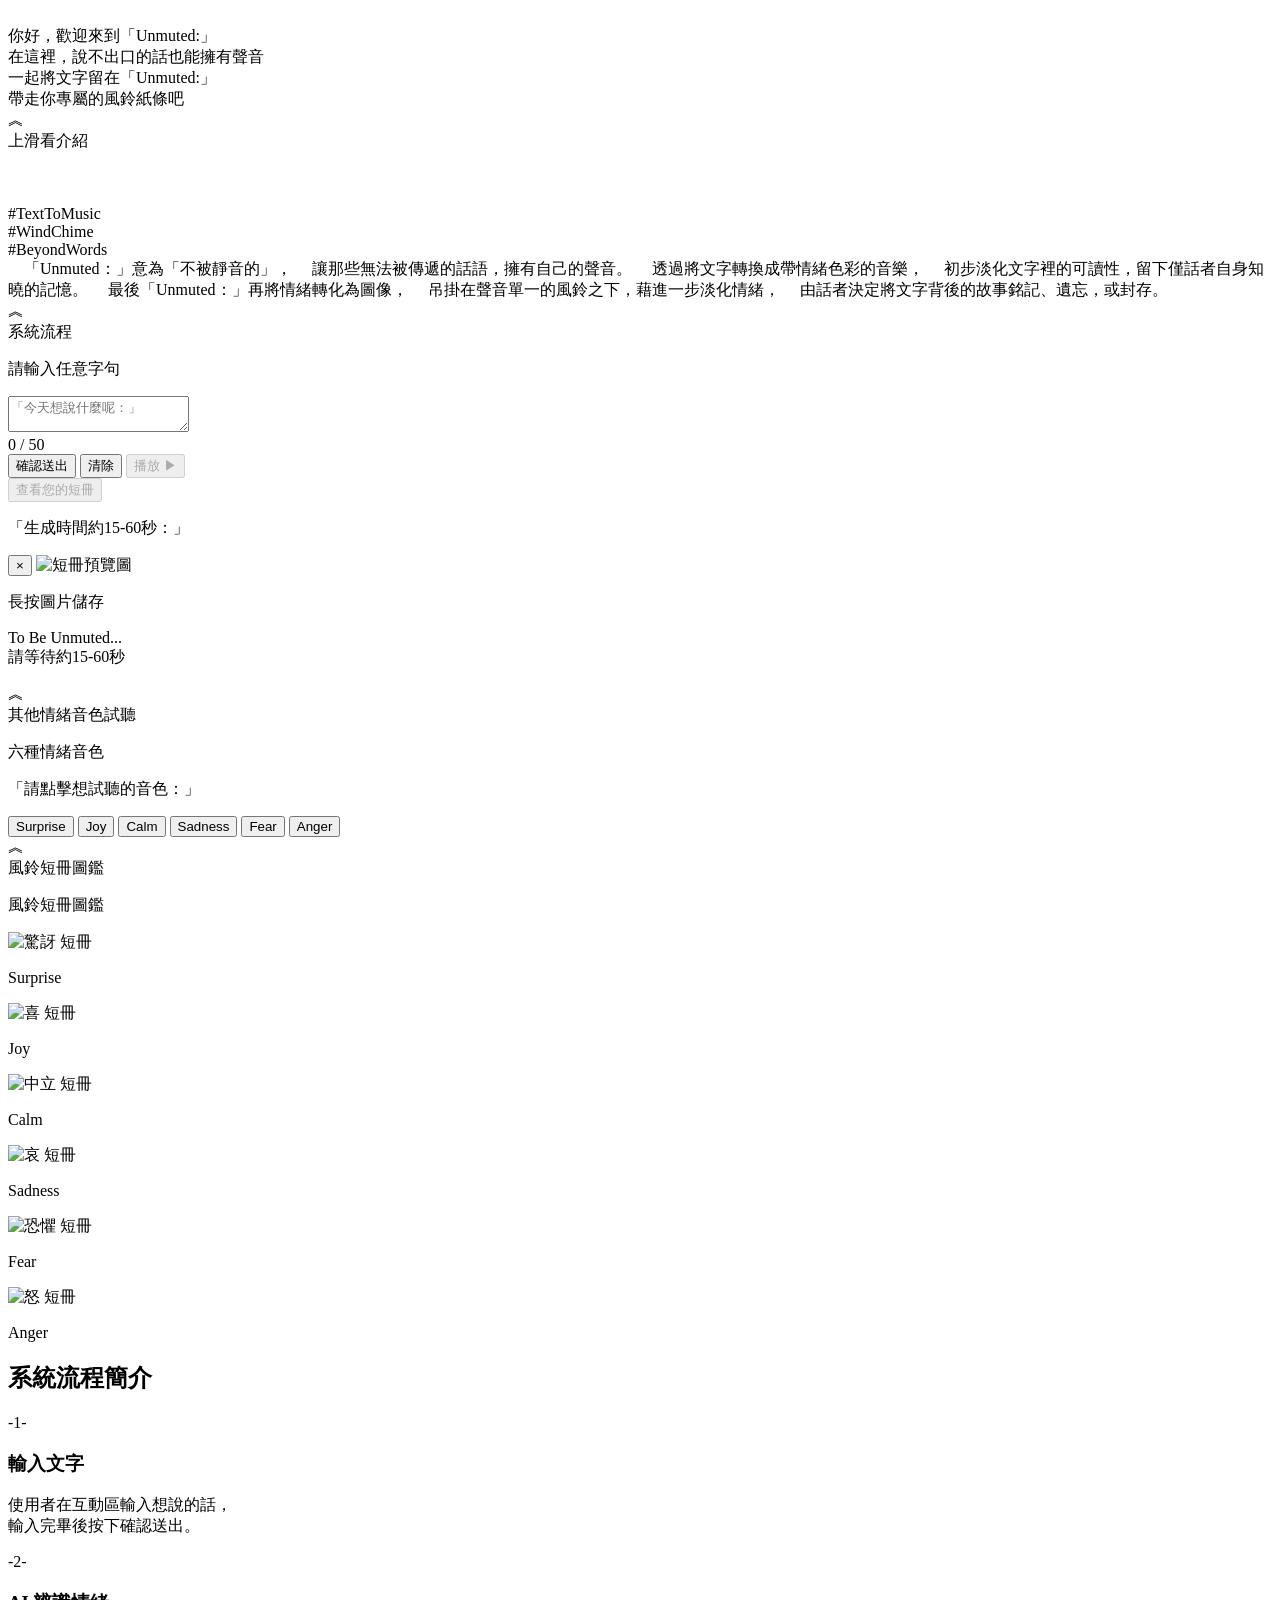
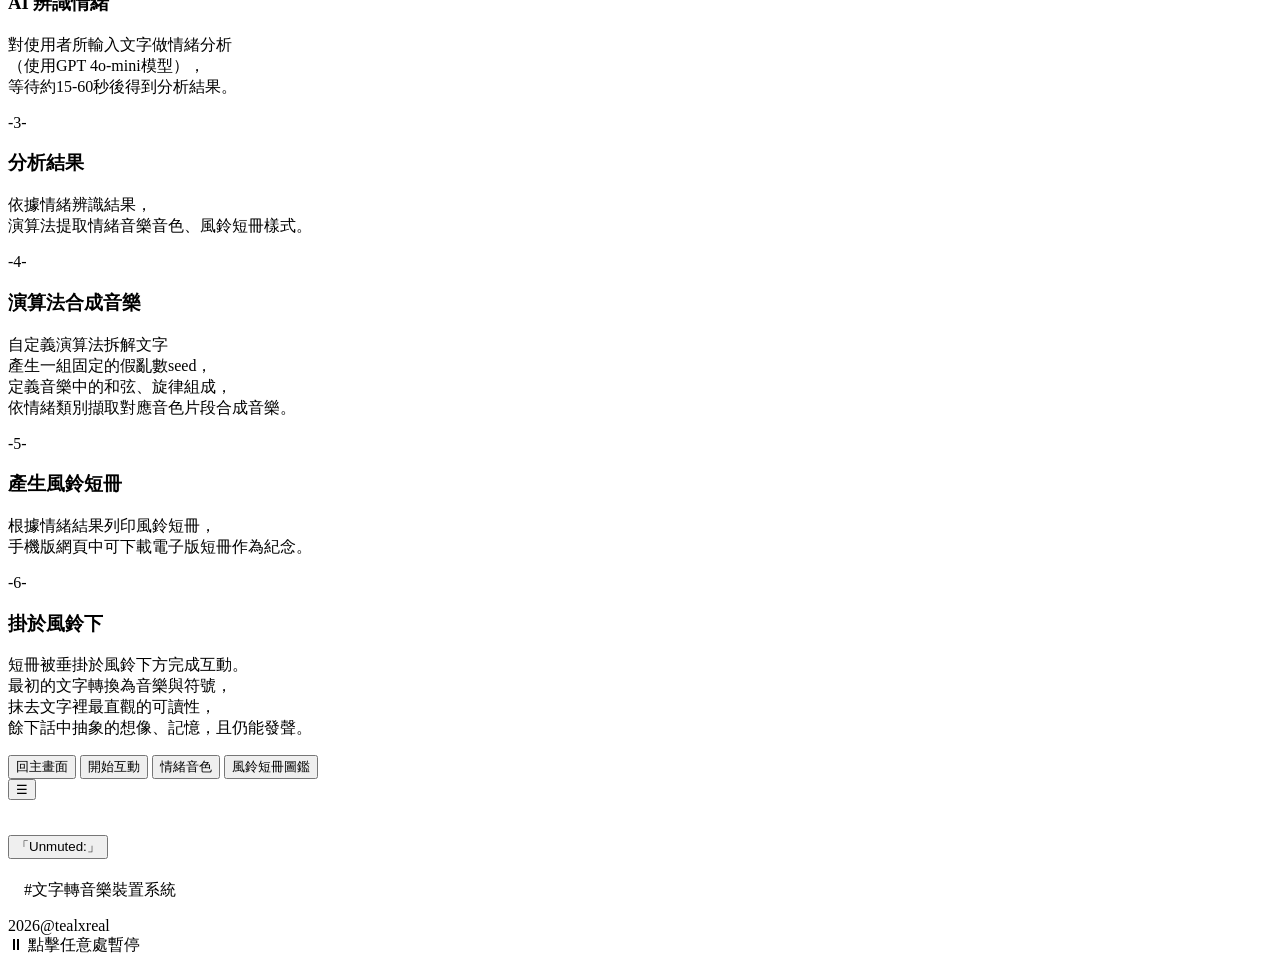
==== public/index.html @ 3f4a7a71 "83" ====
<!DOCTYPE html>

<html lang="zh-Hant">
<head>
    <meta charset="UTF-8">
    <meta name="viewport" content="width=device-width, initial-scale=1.0">
    <title>「Unmuted：」</title>
    <link rel="icon" type="image/jpg" href="/pic/unmutedicon512.jpg">
    <link rel="apple-touch-icon" href="/pic/unmutedicon512.jpg">
    <link rel="stylesheet" href="/style.css">
</head>
<body>
<div id="bg" aria-hidden="true">
    <div id="bgTrack">
      <div class="bgSlide" style="background-image:url('/pic/bkgd1.png')"></div>
      <div class="bgSlide" style="background-image:url('/pic/bkgd2.png')"></div>
      <div class="bgSlide" style="background-image:url('/pic/bkgd3.png')"></div>
      <div class="bgSlide" style="background-image:url('/pic/bkgd4.png')"></div>
      <div class="bgSlide" style="background-image:url('/pic/bkgd5.png')"></div>
      <div class="bgSlide" style="background-image:url('/pic/bkgd6.png')"></div>
      <!-- 下面這三張是「複製一份」用來無縫循環 -->
      <div class="bgSlide" style="background-image:url('/pic/bkgd1.png')"></div>
      <div class="bgSlide" style="background-image:url('/pic/bkgd2.png')"></div>
      <div class="bgSlide" style="background-image:url('/pic/bkgd3.png')"></div>
      <div class="bgSlide" style="background-image:url('/pic/bkgd4.png')"></div>
      <div class="bgSlide" style="background-image:url('/pic/bkgd5.png')"></div>
      <div class="bgSlide" style="background-image:url('/pic/bkgd6.png')"></div>
    </div>
  </div>
    <div id="artLayer" aria-hidden="true">
        <img id="mainArt" class="art-long art-main is-active" src="/pic/bg_main.PNG" alt="">
        <img id="interactionArt" class="art-long art-interaction" src="/pic/bg_int.PNG" alt="">
    </div>
<div class="overlay"></div>
<div class="container">

    <!-- 🌿 主畫面 -->
    <section id="home-view" class="page" data-group="main">
        <div class = "title-group">
            <div class = "title2">你好，歡迎來到「Unmuted:」<br>
                在這裡，說不出口的話也能擁有聲音<br>
                一起將文字留在「Unmuted:」<br>
                帶走你專屬的風鈴紙條吧

            </div>
        </div>
        <div class="start-hint fx fx-up">︽<br>上滑看介紹</div>
    </section>
    <!-- 🌿 理念介紹頁 -->
    <section id="concept-view" class="page" data-group="main">
        <div class="concept-block">
            <p class = "about-text fx1206 fx-up">　　　　</p>
            <div class="hashtag fx06 fx-left">#TextToMusic<br>#WindChime<br>#BeyondWords</div>
            <div class = "concept-container">
            <div class = "concept fx08 fx-right2">
            　「Unmuted：」意為「不被靜音的」，
            　讓那些無法被傳遞的話語，擁有自己的聲音。
            
            　透過將文字轉換成帶情緒色彩的音樂，
            　初步淡化文字裡的可讀性，留下僅話者自身知曉的記憶。
            
            　最後「Unmuted：」再將情緒轉化為圖像，
            　吊掛在聲音單一的風鈴之下，藉進一步淡化情緒，
            　由話者決定將文字背後的故事銘記、遺忘，或封存。
            </div>
            
            </div>
        </div>
        <div class="start-hint fx fx-up">︽<br>系統流程</div>
    </section>
    <!-- 🌿 互動體驗頁1 -->
    <section id="experience-view-1" class="page experience-page" data-group="interaction">
        <div class="experience-block">
            
            <p class = glow-texth2>請輸入任意字句</p>
            <p id="analysisResult" class = "analysis-result hidden"></p>
            <textarea 
                id="user-input"
                maxlength="100"
                placeholder="「今天想說什麼呢：」"
            ></textarea>
            <div class="char-counter">
                <span id="char-count">0</span> / 50
            </div>

            <div class="action-row">
                <button type="button" id="generate-btn">確認送出</button>
                <button type="button" id="clear-btn">清除</button>
                <!-- ✅ 一開始就顯示，但 disabled -->
                <button type="button" id="play-btn" disabled>播放 ▶︎</button>
                <div class="tanzaku-actions">
                    <button id="viewTanzakuBtn" class="ghost-btn" type="button" disabled>
                    查看您的短冊
                    </button>
                </div>
            </div>
            <p class="glow-textt">「生成時間約15-60秒：」</p>   
            <div id="tanzakuPreviewWrap" class="tanzaku-preview-wrap hidden" aria-hidden="true">
            <div class="tanzaku-preview-panel">
                <button type="button" id="closeTanzakuPreview" class="tanzaku-close-btn">×</button>
                <img id="tanzakuPreviewImg" alt="短冊預覽圖">
                <p class="save-tip">長按圖片儲存</p>
            </div>
        </div>
        </div>
        <div id="loadingOverlay" class="loading-overlay hidden" aria-hidden="true">
            <div class="loading-ring-wrap">
                <div class="double-ring">
                    <div></div>
                    <div></div>
                </div>
                <p class="glow-textt">To Be Unmuted...<br>請等待約15-60秒</p>  
            </div>
        </div>
        <div class="start-hint">︽<br>其他情緒音色試聽</div> 
    </section>
    <!-- 🌿 互動體驗頁2 -->
    <section id="experience-view-2" class="page experience-page" data-group="interaction">
        <div class="experience-block">
            
            <p class = "glow-texth2">六種情緒音色</p>
            <p class = "glow-textt">「請點擊想試聽的音色：」</p>
            <div class="emotion-buttons">
                <button class="emotion-btn" data-emotion="surprise">Surprise</button>
                <button class="emotion-btn" data-emotion="joy">Joy</button>
                <button class="emotion-btn" data-emotion="calm">Calm</button>
                <button class="emotion-btn" data-emotion="sadness">Sadness</button>
                <button class="emotion-btn" data-emotion="fear">Fear</button>
                <button class="emotion-btn" data-emotion="anger">Anger</button>
            </div>
        </div>
        <div class="start-hint">︽<br>風鈴短冊圖鑑</div> 
    </section>
    <section id="catalog-view" class="page" data-group="interaction">
    <div class="catalog-block">
        <p class="glow-texth2">風鈴短冊圖鑑</p>

        <div class="slider-wrap catalog-slider-wrap">
            <div class="slider" aria-label="Tanzaku gallery">
                <div class="catalog-spacer" aria-hidden="true"></div>
                <article class="slider-card catalog-slider-card">
                    <div class="catalog-image-wrap">
                        <img class="catalog-image" src="/pic/catalog_surprise.png" alt="驚訝 短冊">
                    </div>
                    <p class="catalog-label">Surprise</p>
                </article>
                <article class="slider-card catalog-slider-card">
                    <div class="catalog-image-wrap">
                        <img class="catalog-image" src="/pic/catalog_joy.png" alt="喜 短冊">
                    </div>
                    <p class="catalog-label">Joy</p>
                </article>
                <article class="slider-card catalog-slider-card">
                    <div class="catalog-image-wrap">
                        <img class="catalog-image" src="/pic/catalog_calm.png" alt="中立 短冊">
                    </div>
                    <p class="catalog-label">Calm</p>
                </article>
                <article class="slider-card catalog-slider-card">
                    <div class="catalog-image-wrap">
                        <img class="catalog-image" src="/pic/catalog_sadness.png" alt="哀 短冊">
                    </div>
                    <p class="catalog-label">Sadness</p>
                </article>
                <article class="slider-card catalog-slider-card">
                    <div class="catalog-image-wrap">
                        <img class="catalog-image" src="/pic/catalog_fear.png" alt="恐懼 短冊">
                    </div>
                    <p class="catalog-label">Fear</p>
                </article>
                <article class="slider-card catalog-slider-card">
                    <div class="catalog-image-wrap">
                        <img class="catalog-image" src="/pic/catalog_anger.png" alt="怒 短冊">
                    </div>
                    <p class="catalog-label">Anger</p>
                </article>
                <div class="catalog-spacer" aria-hidden="true"></div>
            </div>
            <div class="slider-dots">
                <span class="dot is-active"></span>
                <span class="dot"></span>
                <span class="dot"></span>
                <span class="dot"></span>
                <span class="dot"></span>
                <span class="dot"></span>
            </div>
        </div>
    </div>
</section>
    <!-- 🌿 系統流程頁 -->
    <section id="system-view" class="page" data-group="main">
        <div class="system-block">
            <h2 class = "glow-texth2 fx06 fx-right2">系統流程簡介</h2>
            <div class="slider-wrap fx fx-left">
            <div class="slider" aria-label="Workflow details">
                <div class="slider-spacer" aria-hidden="true"></div>
                <article class="slider-card">
                    <div class="slider-card-num">-1-</div>
                    <h3 class="slider-card-title">輸入文字</h3>
                    <p class="slider-card-text">
                        使用者在互動區輸入想說的話，<br>輸入完畢後按下確認送出。
                    </p>
                </article>

                <article class="slider-card">
                    <div class="slider-card-num">-2-</div>
                    <h3 class="slider-card-title">AI 辨識情緒</h3>
                    <p class="slider-card-text">
                        對使用者所輸入文字做情緒分析<br>
                        （使用GPT 4o-mini模型），<br>
                        等待約15-60秒後得到分析結果。
                    </p>
                </article>

                <article class="slider-card">
                    <div class="slider-card-num">-3-</div>
                    <h3 class="slider-card-title">分析結果</h3>
                    <p class="slider-card-text">
                        依據情緒辨識結果，<br>
                        演算法提取情緒音樂音色、風鈴短冊樣式。
                    </p>
                </article>

                <article class="slider-card">
                    <div class="slider-card-num">-4-</div>
                    <h3 class="slider-card-title">演算法合成音樂</h3>
                    <p class="slider-card-text">
                        自定義演算法拆解文字<br>
                        產生一組固定的假亂數seed，<br>
                        定義音樂中的和弦、旋律組成，<br>
                        依情緒類別擷取對應音色片段合成音樂。
                    </p>
                </article>

                <article class="slider-card">
                    <div class="slider-card-num">-5-</div>
                    <h3 class="slider-card-title">產生風鈴短冊</h3>
                    <p class="slider-card-text">
                        根據情緒結果列印風鈴短冊，<br>
                        手機版網頁中可下載電子版短冊作為紀念。
                    </p>
                </article> 

                <article class="slider-card">
                    <div class="slider-card-num">-6-</div>
                    <h3 class="slider-card-title">掛於風鈴下</h3>
                    <p class="slider-card-text">
                        短冊被垂掛於風鈴下方完成互動。<br>
                        最初的文字轉換為音樂與符號，<br>
                        抹去文字裡最直觀的可讀性，<br>
                        餘下話中抽象的想像、記憶，且仍能發聲。
                    </p>
                </article>
                <div class="slider-spacer" aria-hidden="true"></div>
            </div>
            <div class="slider-dots">
                <span class="dot is-active"></span>
                <span class="dot"></span>
                <span class="dot"></span>
                <span class="dot"></span>
                <span class="dot"></span>
                <span class="dot"></span>
            </div>  
        </div>
    </div>
</section>
<div id="sidebarOverlay" class="sidebar-overlay" aria-hidden="true">
    <div class="sidebar-panel">
        <button class="sidebar-link" type="button" data-target="home-view">
            回主畫面
        </button>
        <button class="sidebar-link" type="button" data-target="experience-view-1">
            開始互動
        </button>
        <button class="sidebar-link" type="button" data-target="experience-view-2">
            情緒音色
        </button>
        <button class="sidebar-link" type="button" data-target="catalog-view">
            風鈴短冊圖鑑
        </button>
    </div>
</div>
<button class="sidebar-toggle" type="button">
    <span class="sidebar-toggle-icon">☰</span>
</button>
<div class="site-frame">
    <header class="site-topbar">
        <div class="site-topbar-inner">
            <div class="site-brand">
                <h1 class="site-title">
                <button class="home-btn close-interaction-btn" type="button">「Unmuted:」</button>
                </h1>
                <p class="site-subtitle">　#文字轉音樂裝置系統</p>
            </div>
            
        </div>
    </header>

    <footer class="site-bottombar">
        <div class="site-bottombar-inner">
            <div class="site-meta">2026@tealxreal</div>
        </div>
    </footer>
</div>
</div>
<div id="tap-to-pause" class="tap-to-pause is-hidden" aria-live="polite">
  ⏸︎ 點擊任意處暫停
</div>
    <script src="/tanzaku.js"></script>
    <script src="/main.js"></script>
    
</body>
</html>
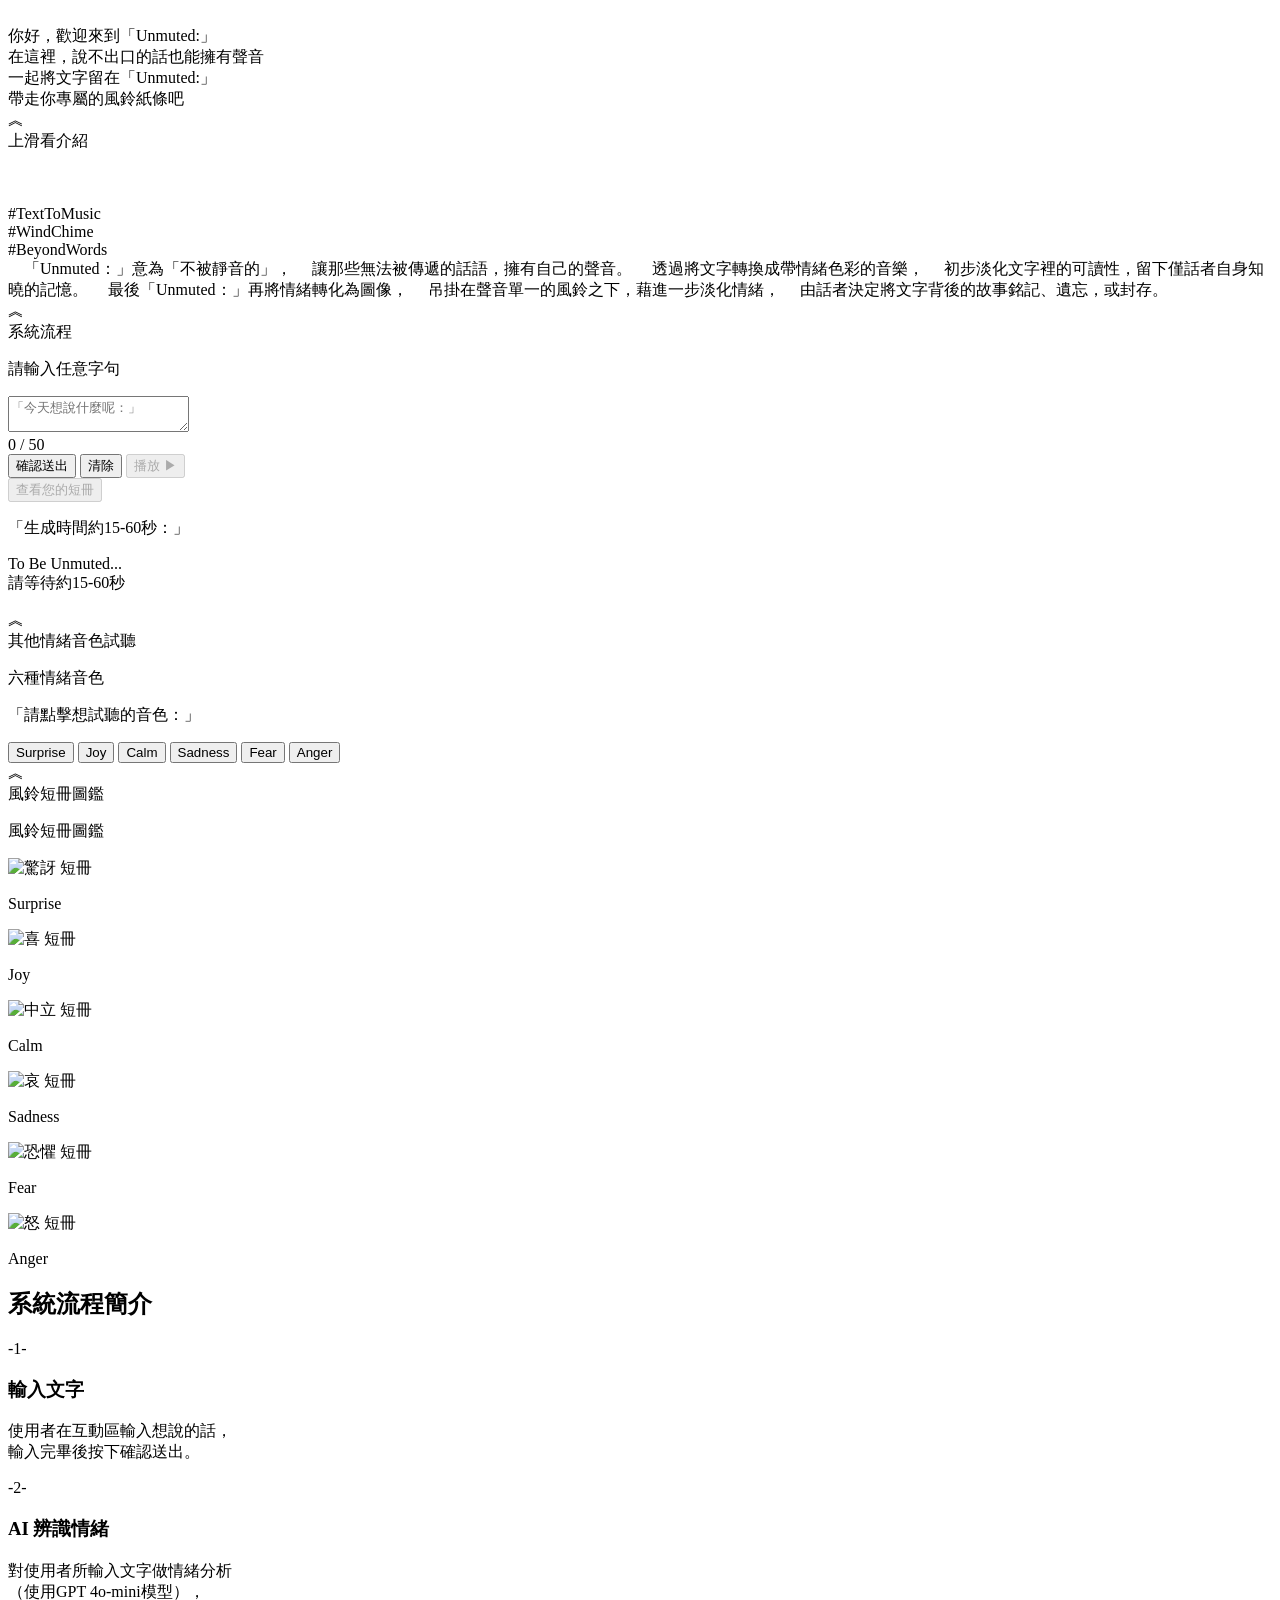
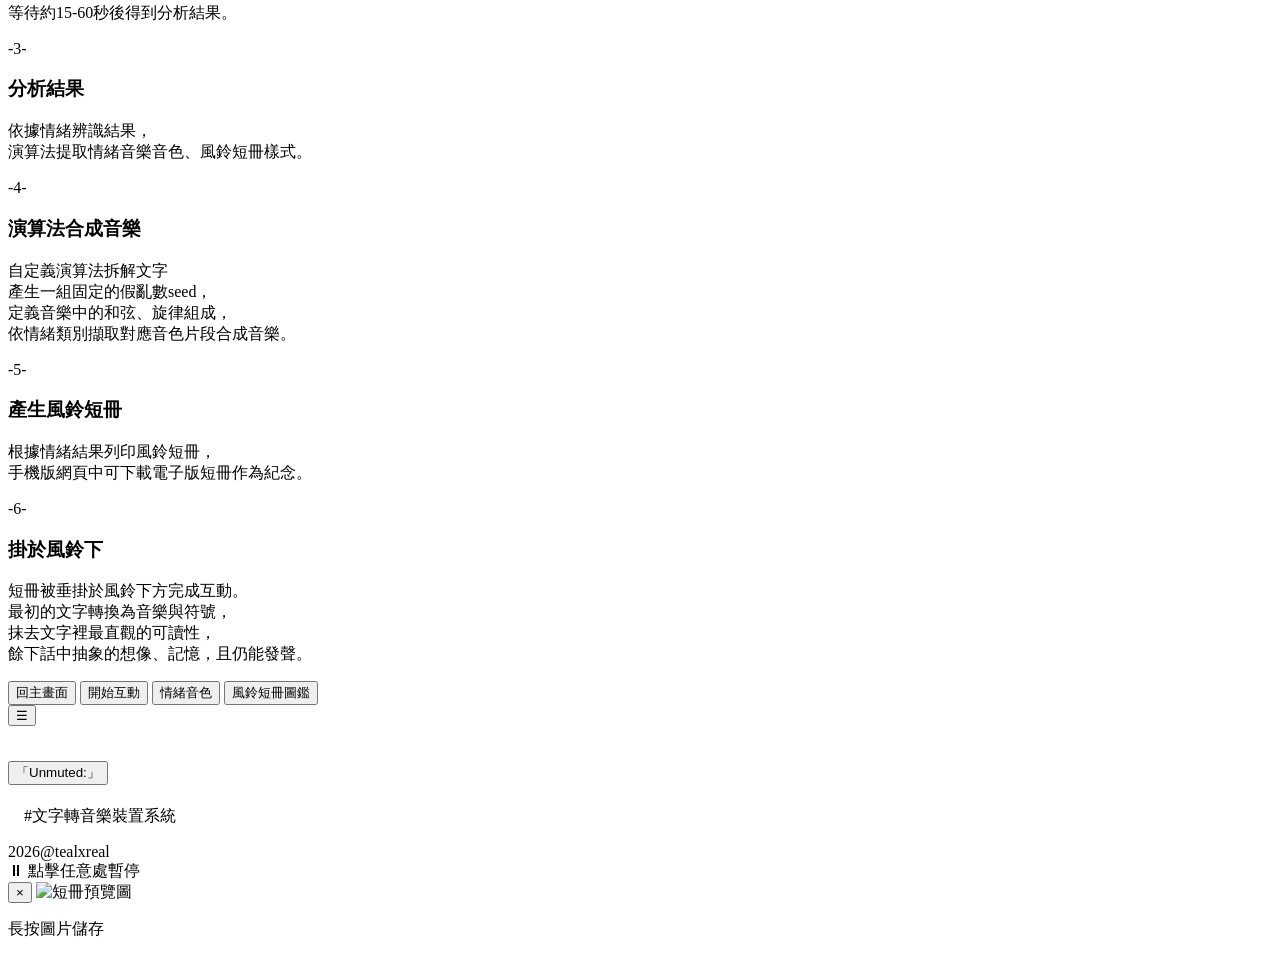
==== commit ab74d73c: "90" ====
--- a/public/index.html
+++ b/public/index.html
@@ -95,13 +95,7 @@
                 </div>
             </div>
             <p class="glow-textt">「生成時間約15-60秒：」</p>   
-            <div id="tanzakuPreviewWrap" class="tanzaku-preview-wrap hidden" aria-hidden="true">
-            <div class="tanzaku-preview-panel">
-                <button type="button" id="closeTanzakuPreview" class="tanzaku-close-btn">×</button>
-                <img id="tanzakuPreviewImg" alt="短冊預覽圖">
-                <p class="save-tip">長按圖片儲存</p>
-            </div>
-        </div>
+            
         </div>
         <div id="loadingOverlay" class="loading-overlay hidden" aria-hidden="true">
             <div class="loading-ring-wrap">
@@ -306,6 +300,13 @@
 <div id="tap-to-pause" class="tap-to-pause is-hidden" aria-live="polite">
   ⏸︎ 點擊任意處暫停
 </div>
+        <div id="tanzakuPreviewWrap" class="tanzaku-preview-wrap hidden" aria-hidden="true">
+            <div class="tanzaku-preview-panel">
+                <button type="button" id="closeTanzakuPreview" class="tanzaku-close-btn">×</button>
+                <img id="tanzakuPreviewImg" alt="短冊預覽圖">
+                <p class="save-tip">長按圖片儲存</p>
+            </div>
+        </div>
     <script src="/tanzaku.js"></script>
     <script src="/main.js"></script>
     
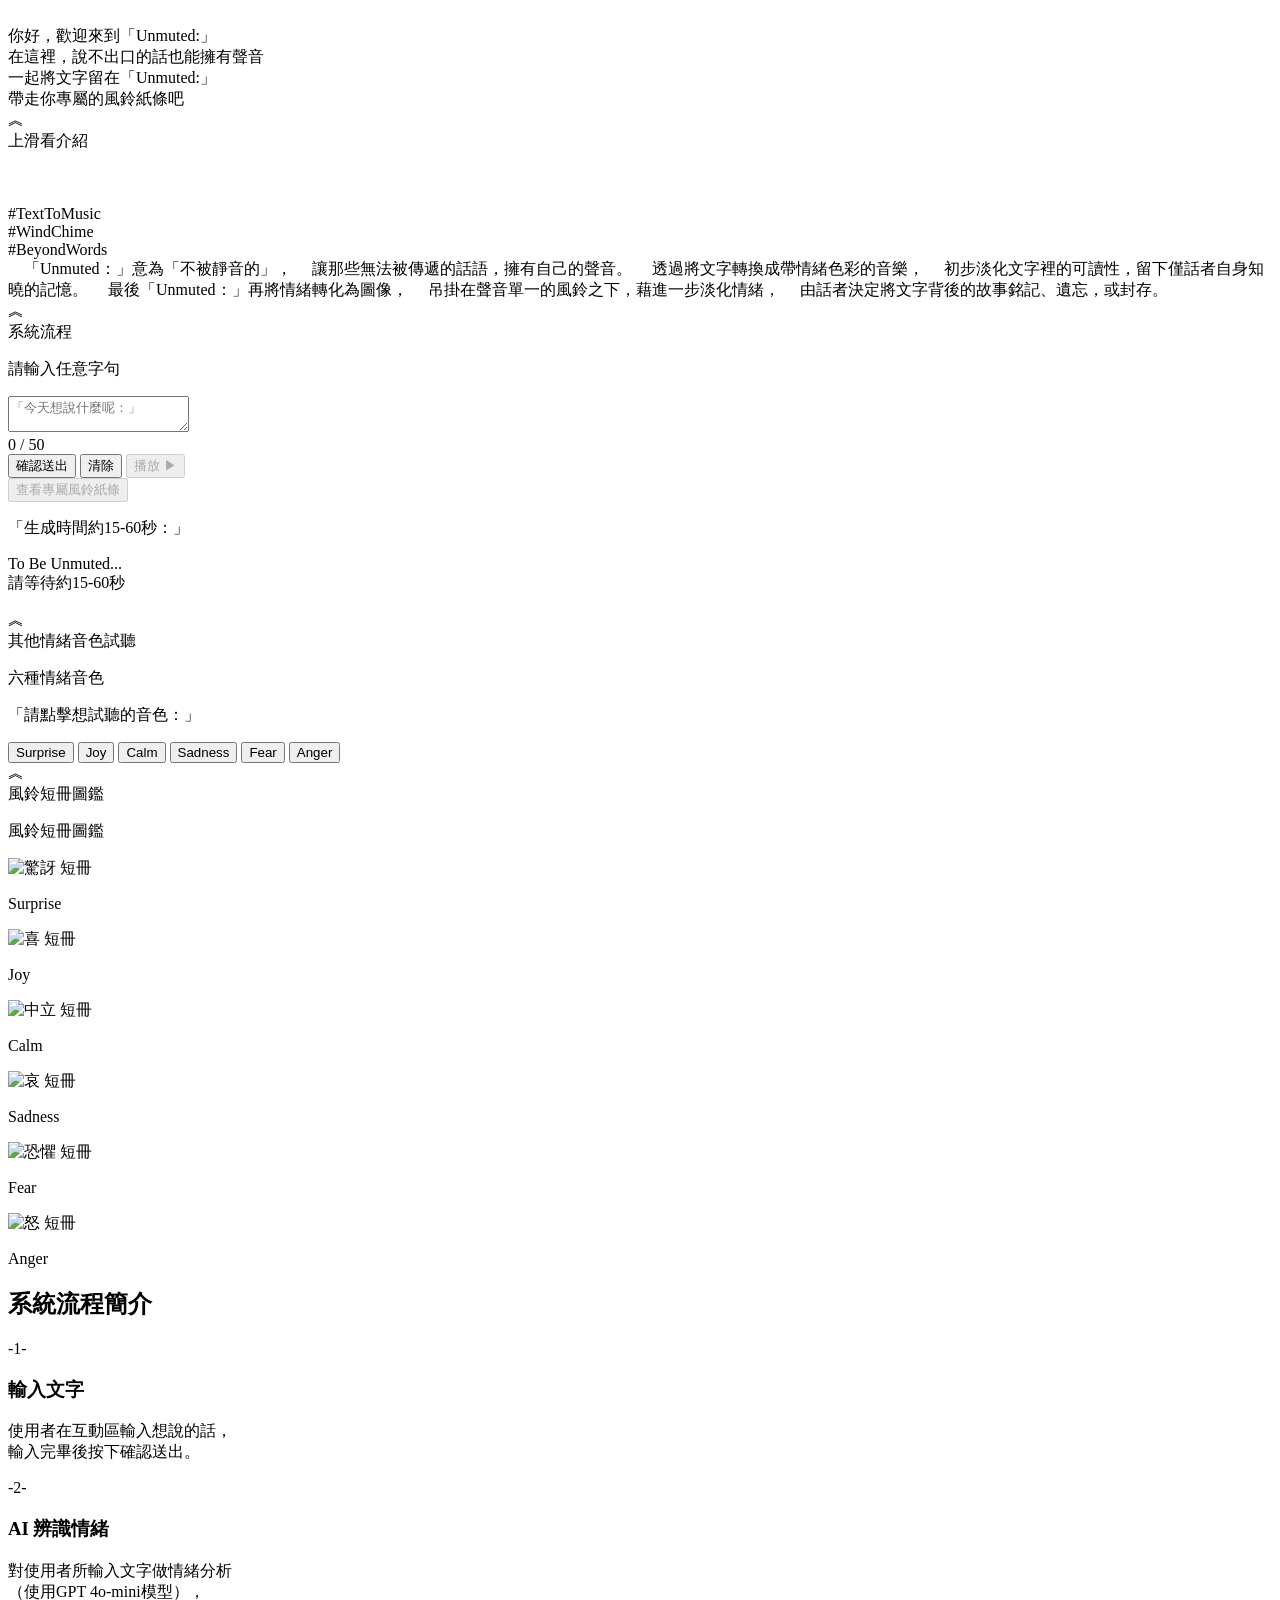
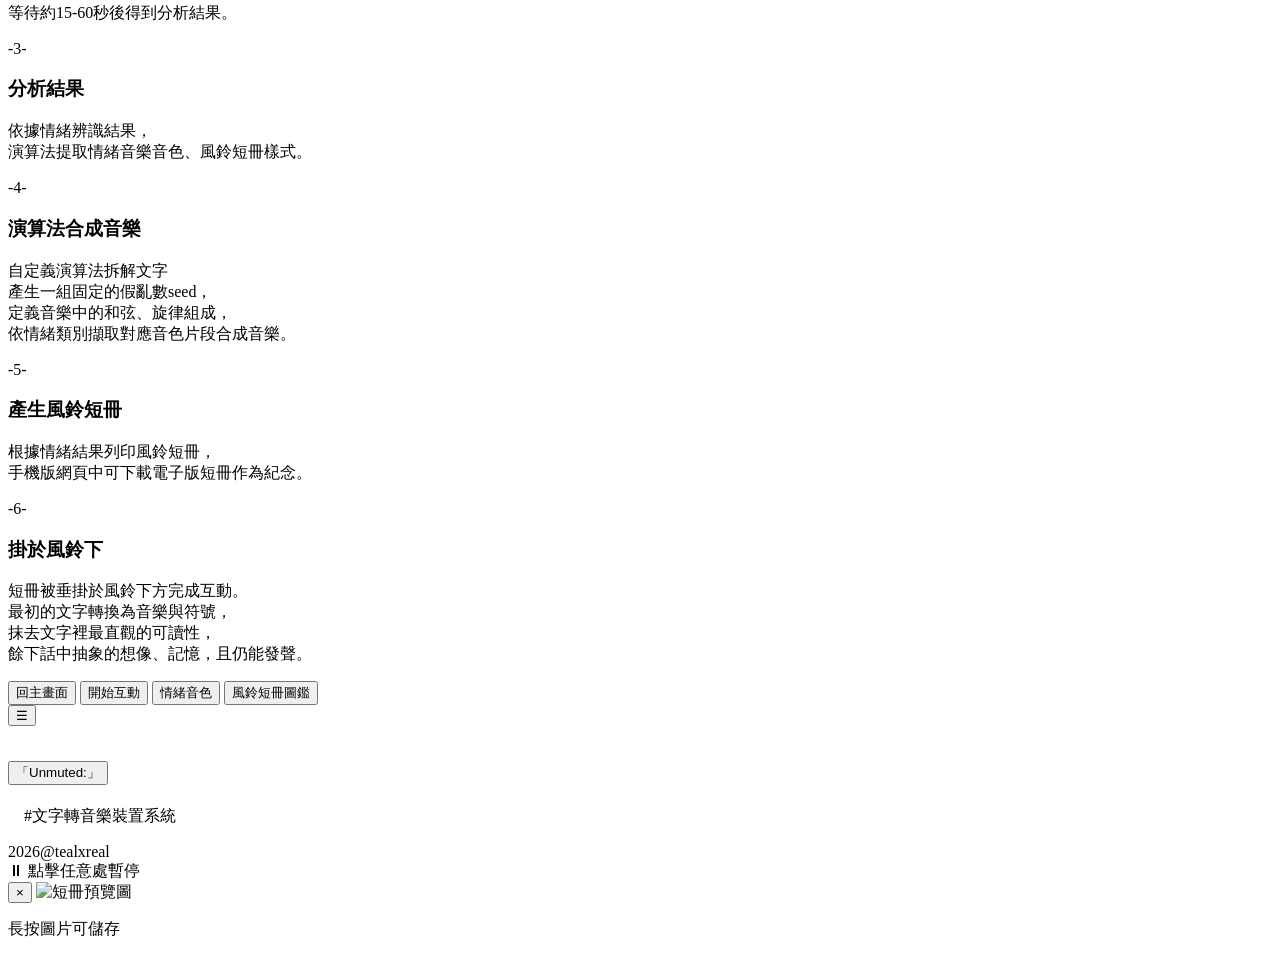
==== commit e9846fb9: "96" ====
--- a/public/index.html
+++ b/public/index.html
@@ -90,7 +90,7 @@
                 <button type="button" id="play-btn" disabled>播放 ▶︎</button>
                 <div class="tanzaku-actions">
                     <button id="viewTanzakuBtn" class="ghost-btn" type="button" disabled>
-                    查看您的短冊
+                    查看專屬風鈴紙條
                     </button>
                 </div>
             </div>
@@ -100,6 +100,7 @@
         <div id="loadingOverlay" class="loading-overlay hidden" aria-hidden="true">
             <div class="loading-ring-wrap">
                 <div class="double-ring">
+                    <div></div>
                     <div></div>
                     <div></div>
                 </div>
@@ -304,7 +305,7 @@
             <div class="tanzaku-preview-panel">
                 <button type="button" id="closeTanzakuPreview" class="tanzaku-close-btn">×</button>
                 <img id="tanzakuPreviewImg" alt="短冊預覽圖">
-                <p class="save-tip">長按圖片儲存</p>
+                <p class="save-tip">長按圖片可儲存</p>
             </div>
         </div>
     <script src="/tanzaku.js"></script>
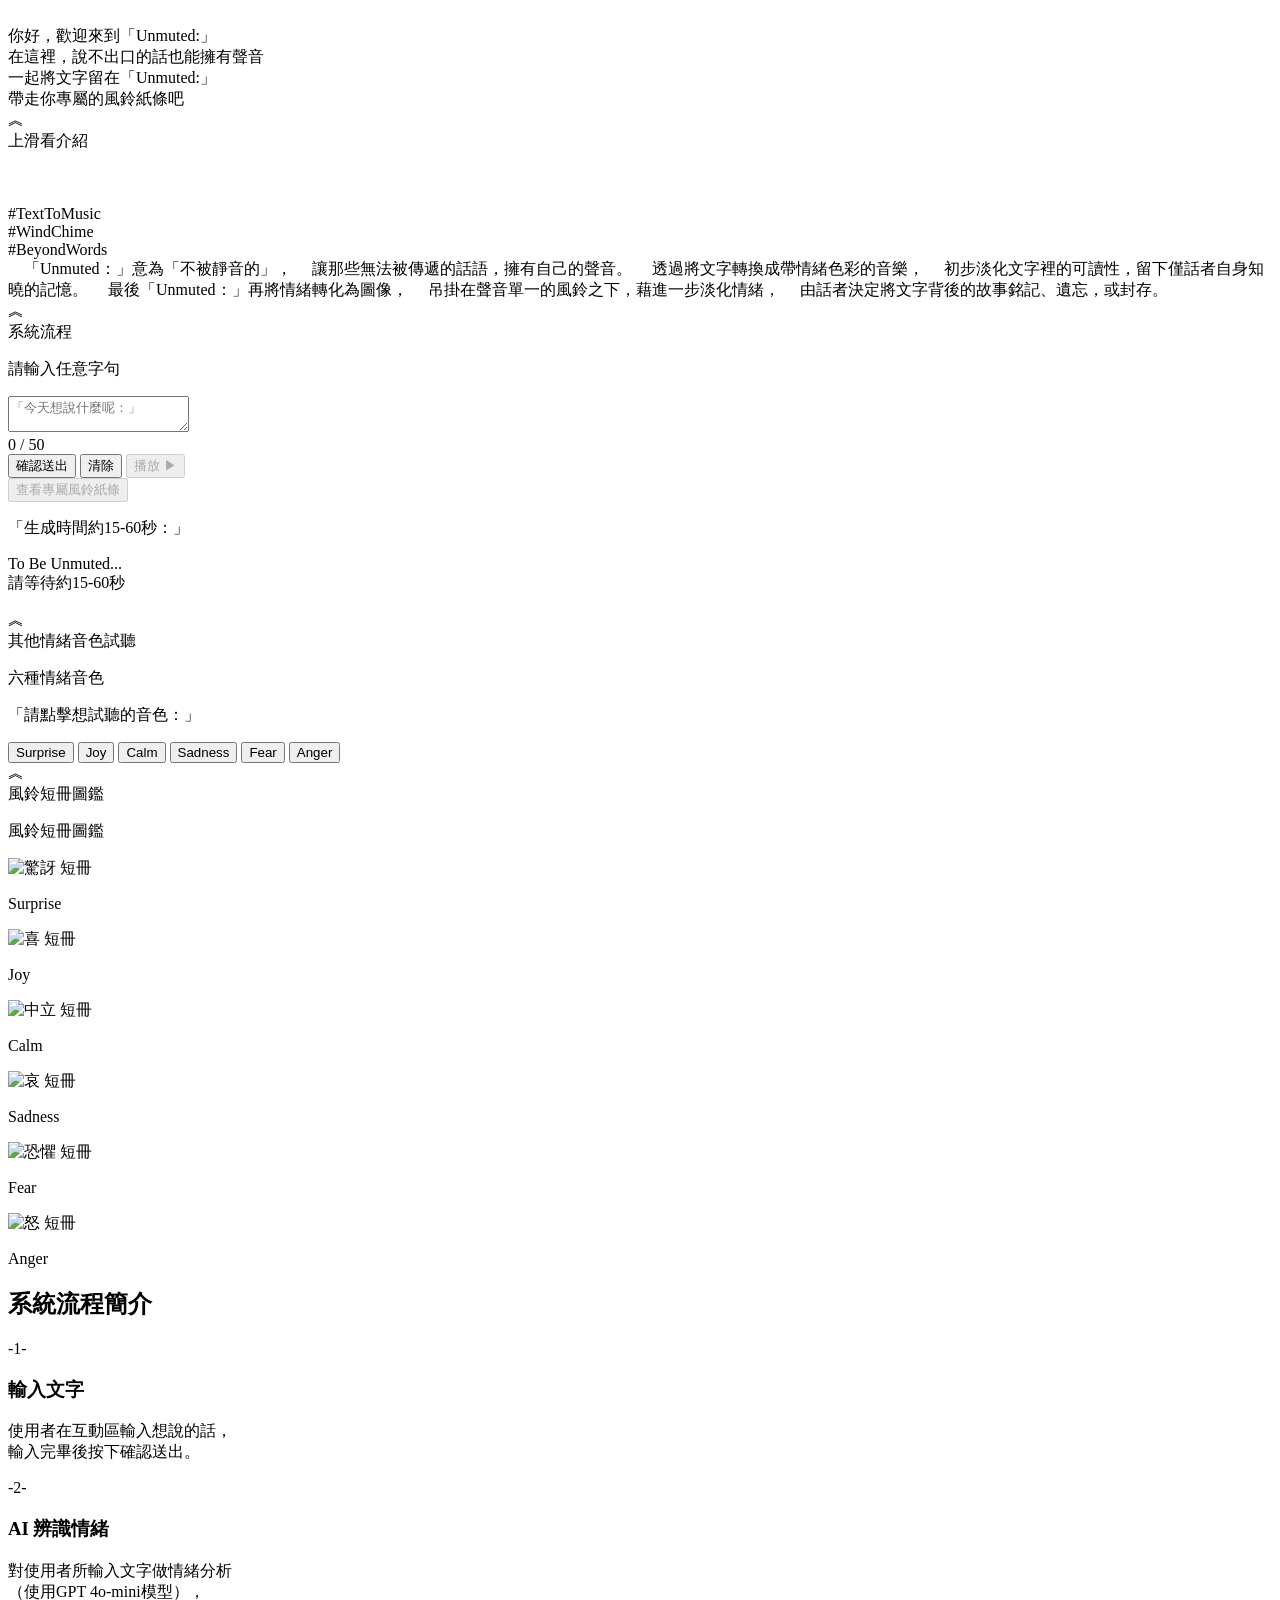
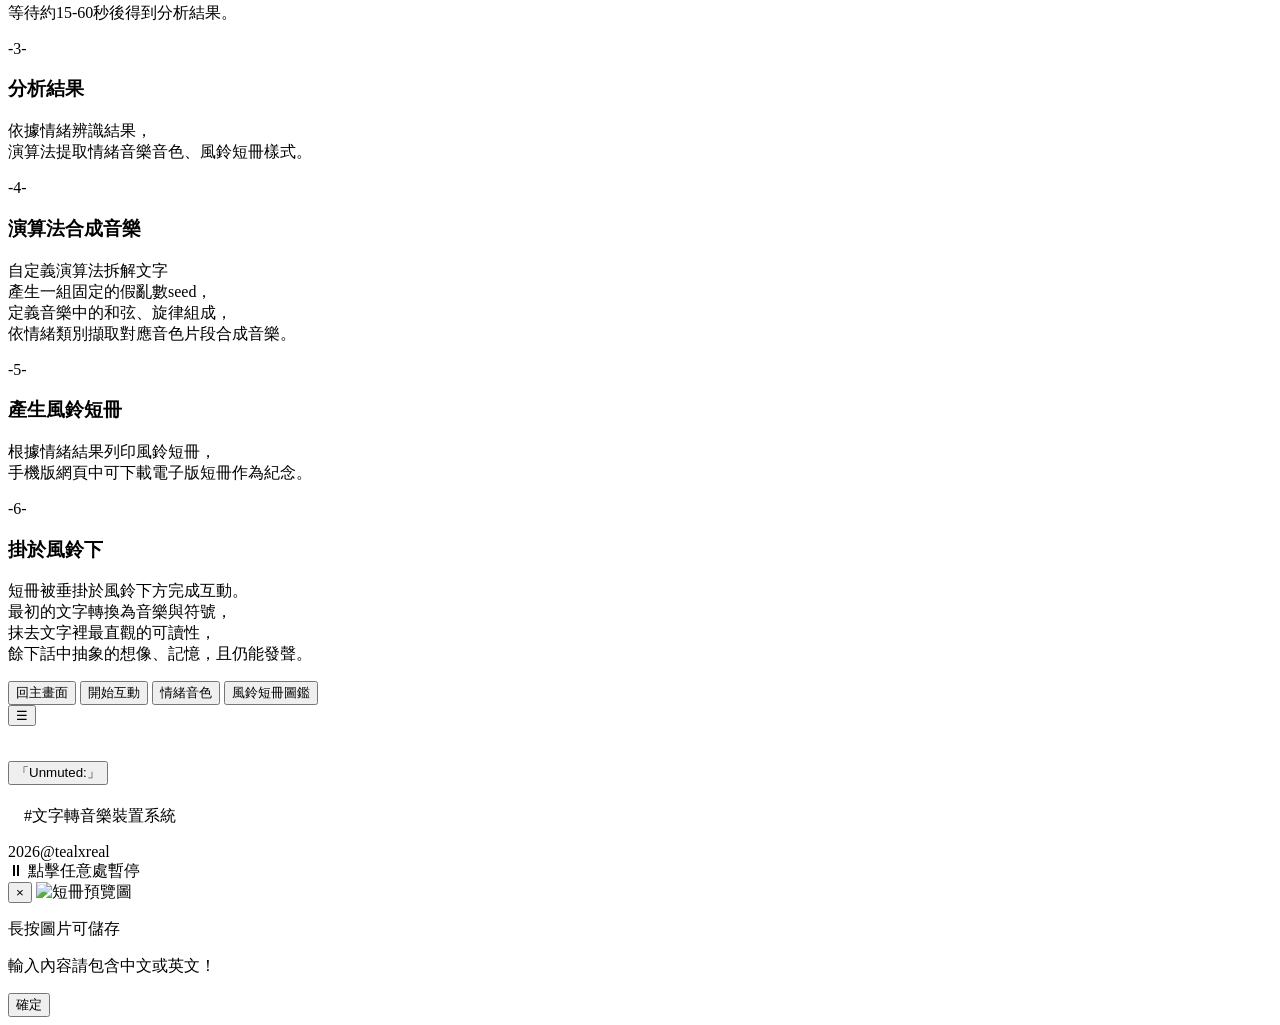
==== commit c6db74a5: "98" ====
--- a/public/index.html
+++ b/public/index.html
@@ -107,6 +107,7 @@
                 <p class="glow-textt">To Be Unmuted...<br>請等待約15-60秒</p>  
             </div>
         </div>
+        
         <div class="start-hint">︽<br>其他情緒音色試聽</div> 
     </section>
     <!-- 🌿 互動體驗頁2 -->
@@ -308,6 +309,12 @@
                 <p class="save-tip">長按圖片可儲存</p>
             </div>
         </div>
+        <div id="inputAlertModal" class="input-alert-modal hidden" aria-hidden="true">
+            <div class="input-alert-box">
+                <p class="input-alert-text">輸入內容請包含中文或英文！</p>
+                <button type="button" id="inputAlertConfirmBtn">確定</button>
+            </div>
+        </div>
     <script src="/tanzaku.js"></script>
     <script src="/main.js"></script>
     
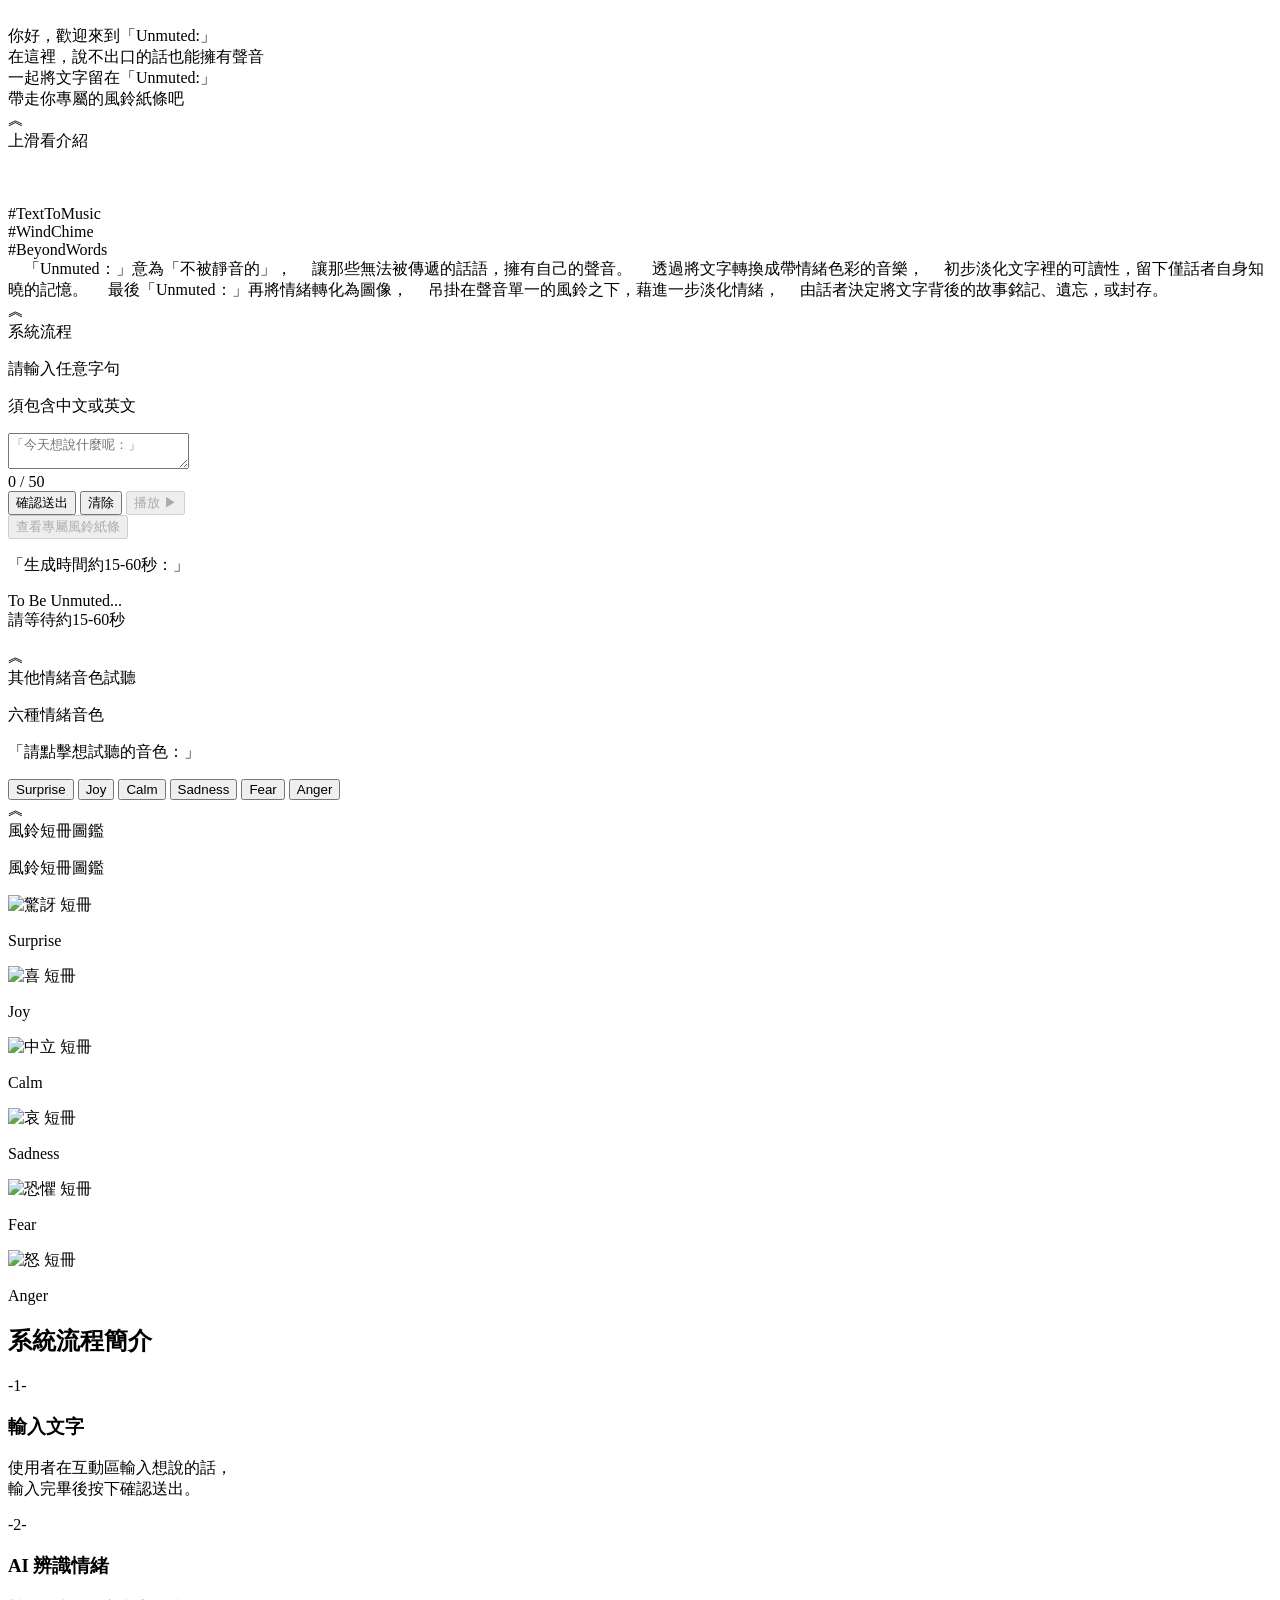
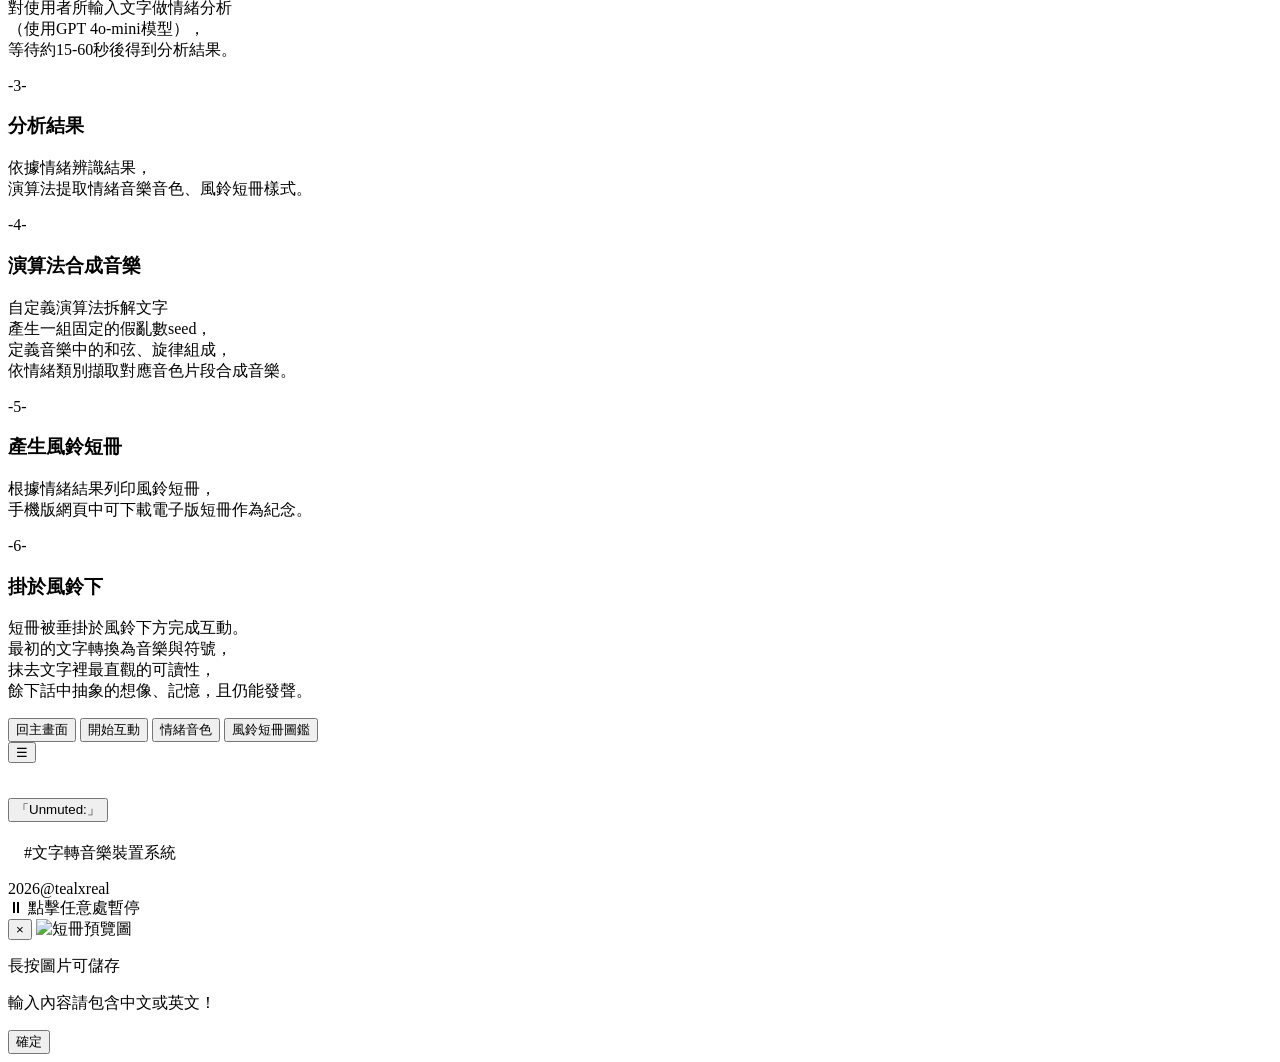
==== commit 539880ae: "6" ====
--- a/public/index.html
+++ b/public/index.html
@@ -3,7 +3,7 @@
 <html lang="zh-Hant">
 <head>
     <meta charset="UTF-8">
-    <meta name="viewport" content="width=device-width, initial-scale=1.0">
+    <meta name="viewport" content="width=device-width, initial-scale=1.0, maximum-scale=1, user-scalable=no">
     <title>「Unmuted：」</title>
     <link rel="icon" type="image/jpg" href="/pic/unmutedicon512.jpg">
     <link rel="apple-touch-icon" href="/pic/unmutedicon512.jpg">
@@ -73,6 +73,7 @@
         <div class="experience-block">
             
             <p class = glow-texth2>請輸入任意字句</p>
+            <p class = "glow-textt">須包含中文或英文</p>
             <p id="analysisResult" class = "analysis-result hidden"></p>
             <textarea 
                 id="user-input"
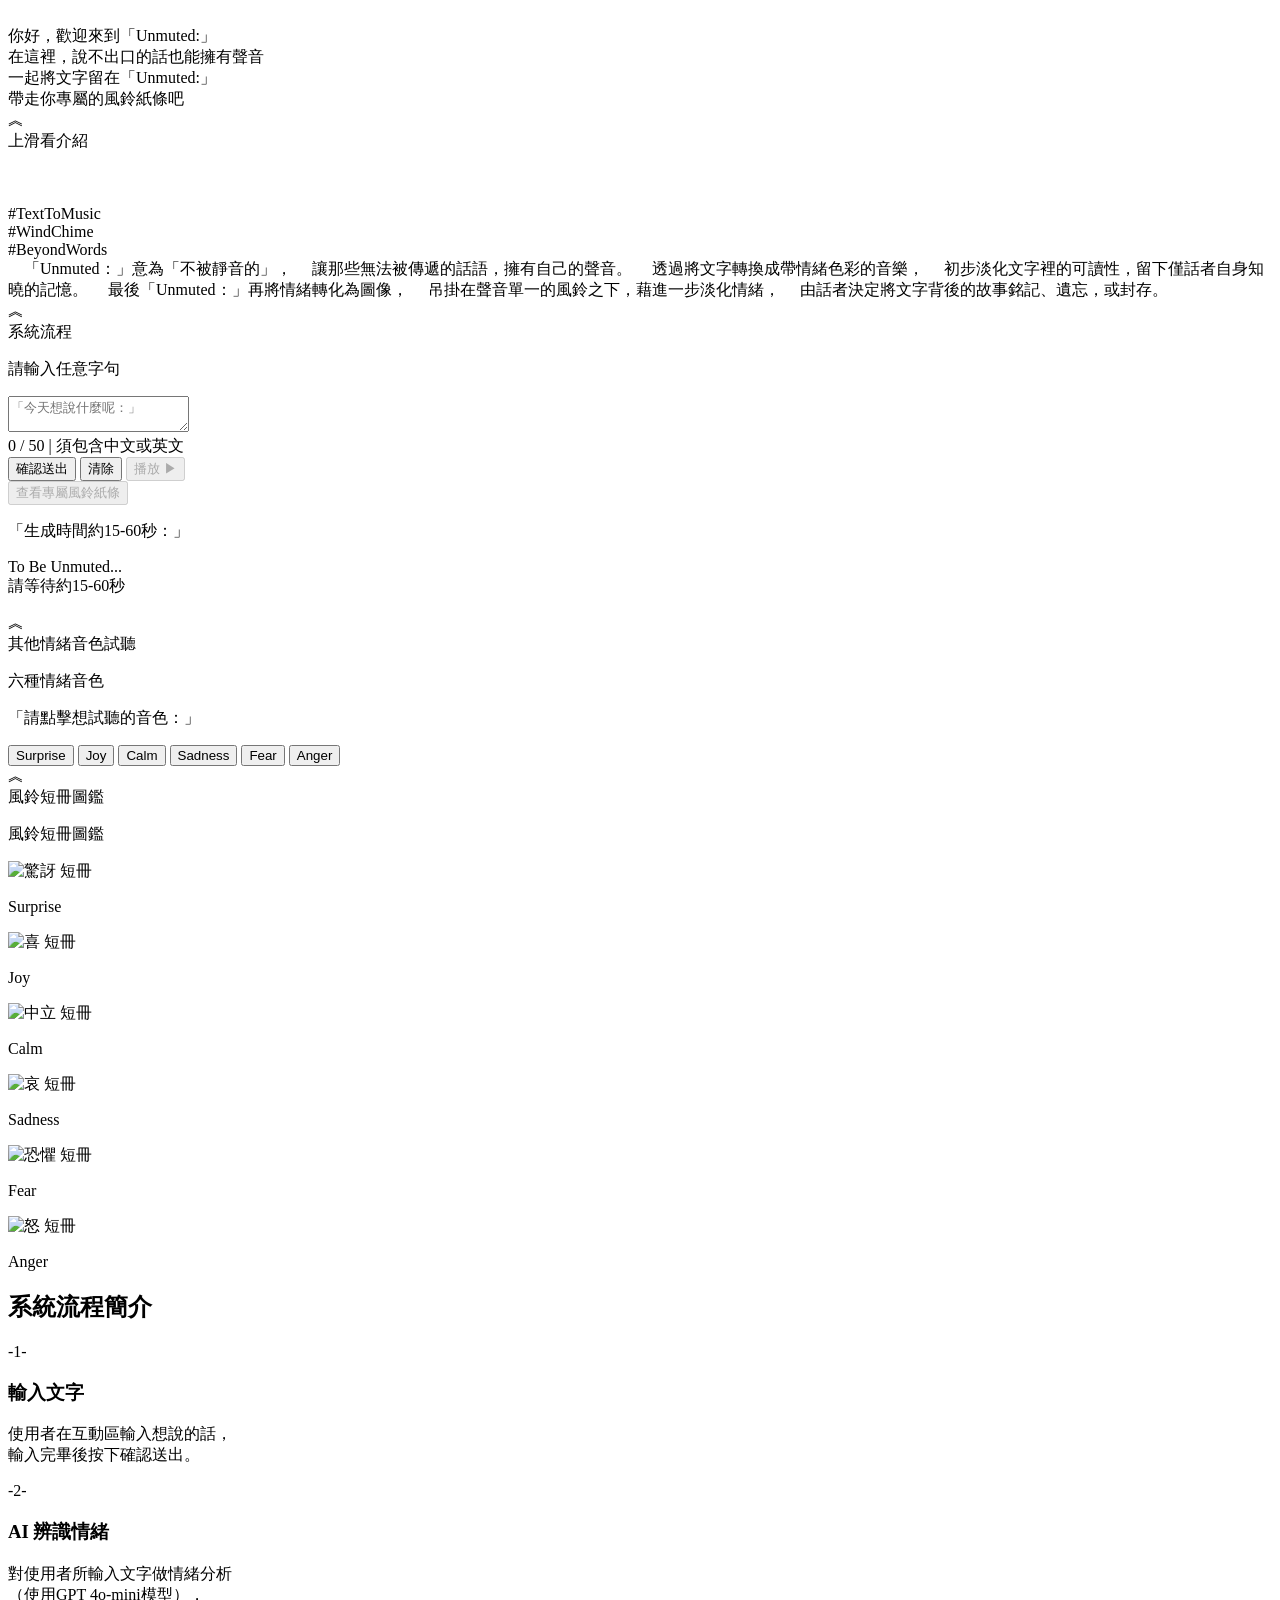
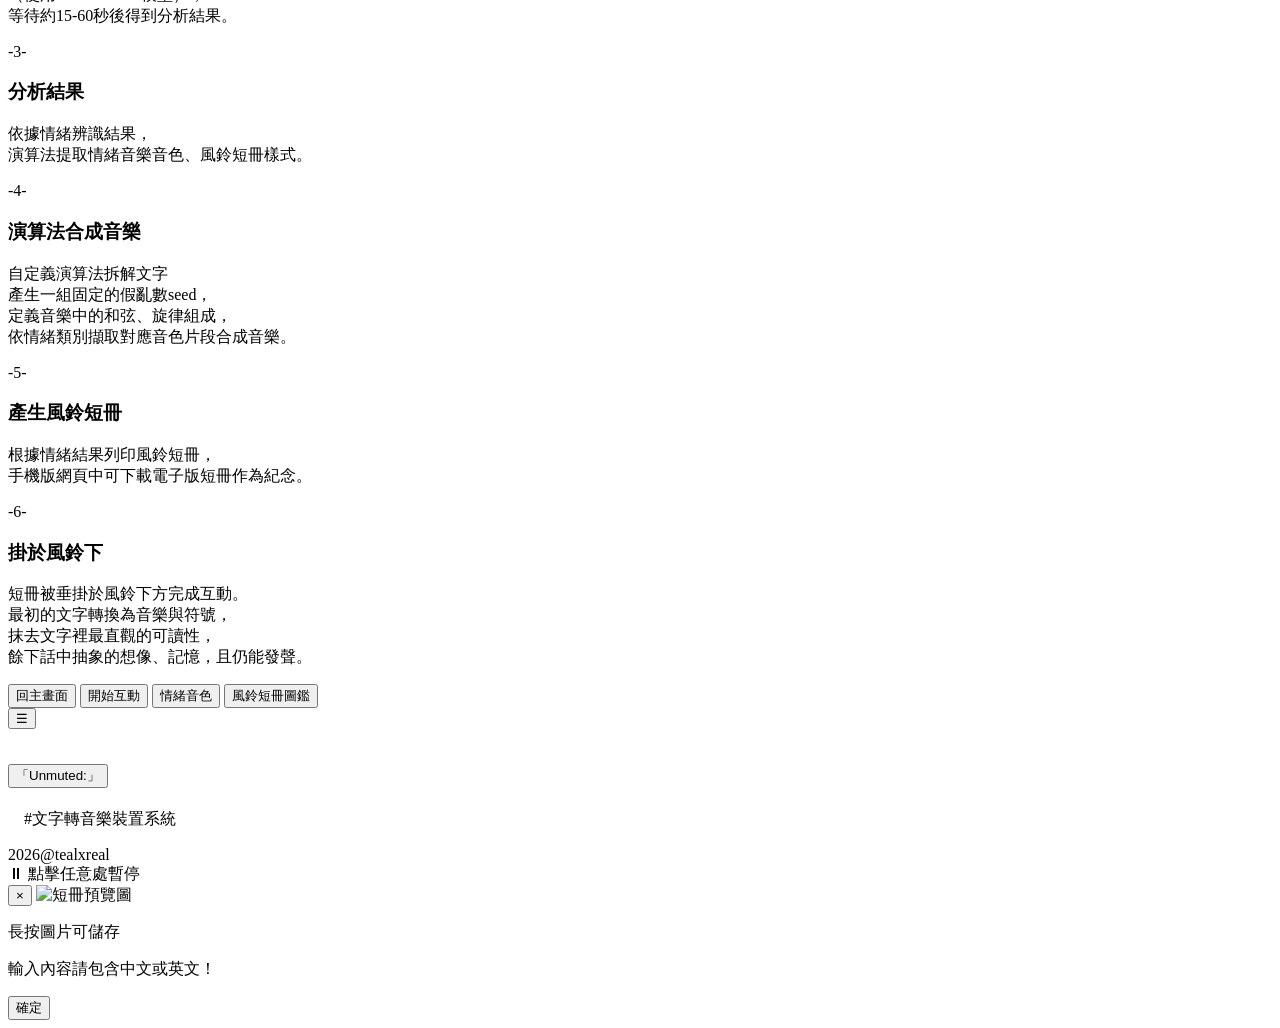
==== commit 8a25ea57: "8" ====
--- a/public/index.html
+++ b/public/index.html
@@ -73,7 +73,6 @@
         <div class="experience-block">
             
             <p class = glow-texth2>請輸入任意字句</p>
-            <p class = "glow-textt">須包含中文或英文</p>
             <p id="analysisResult" class = "analysis-result hidden"></p>
             <textarea 
                 id="user-input"
@@ -81,7 +80,7 @@
                 placeholder="「今天想說什麼呢：」"
             ></textarea>
             <div class="char-counter">
-                <span id="char-count">0</span> / 50
+                <span id="char-count">0</span> / 50 | 須包含中文或英文
             </div>
 
             <div class="action-row">
